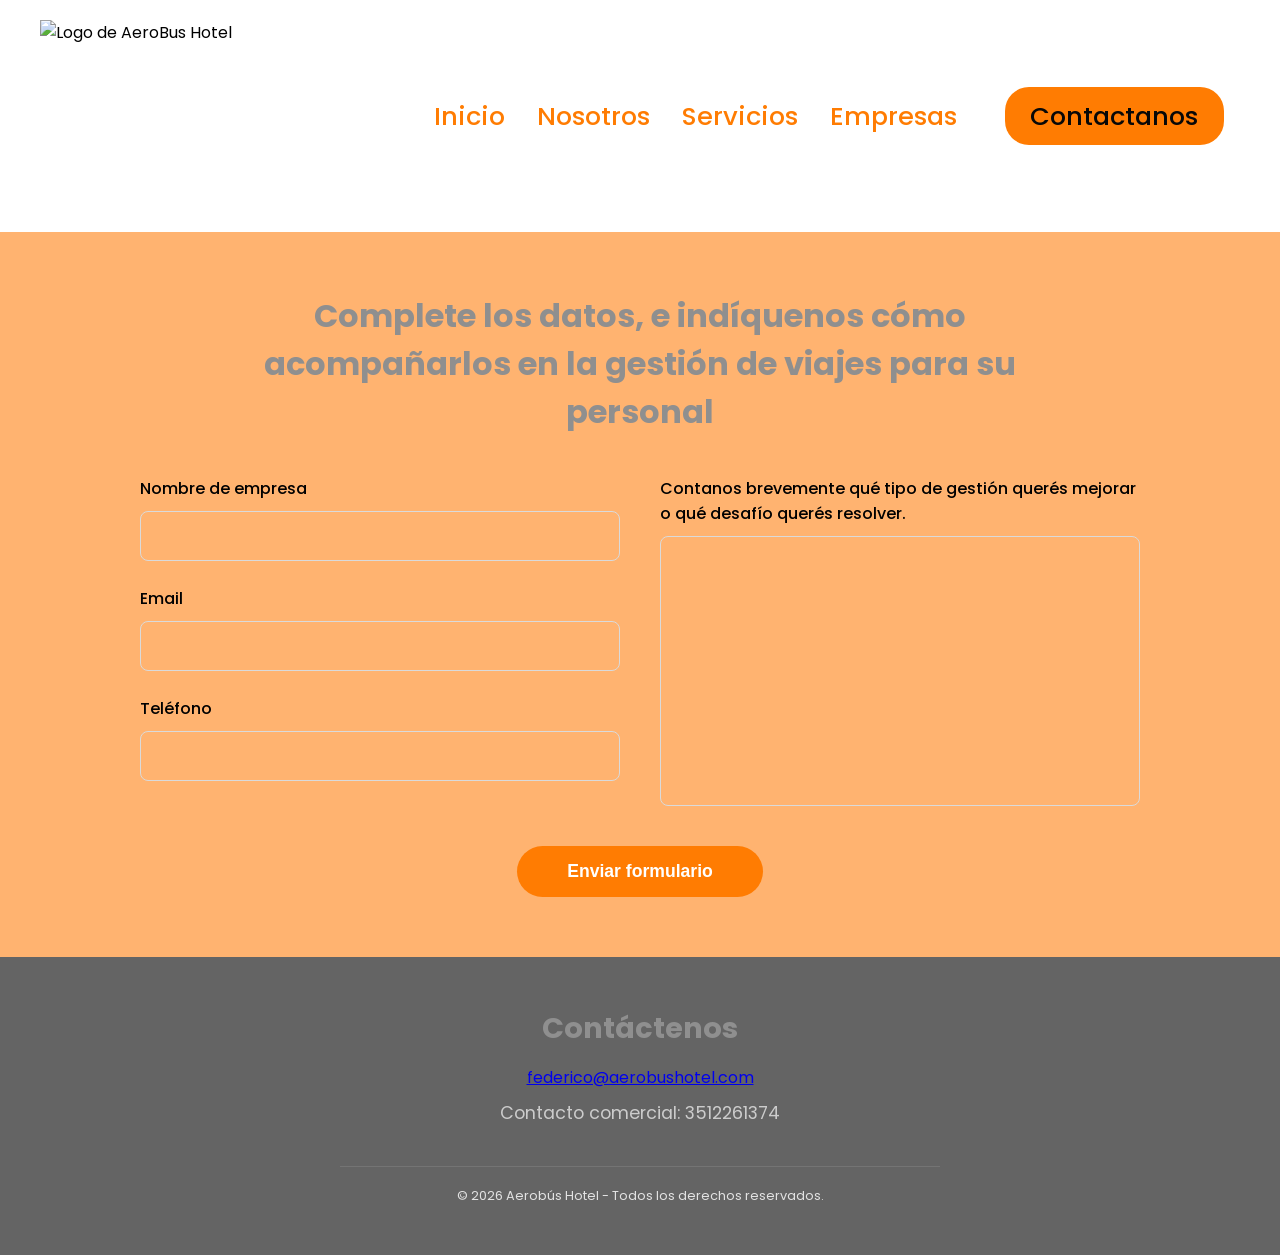
==== contacto.html @ b468c674 "Entrega Coder" ====
<!DOCTYPE html>
<html lang="es">
<head>
    <meta charset="UTF-8">
    <meta name="viewport" content="width=device-width, initial-scale=1.0">
    <title>Contacto - AeroBusHotel</title> <link rel="preconnect" href="https://fonts.googleapis.com">
    <link rel="preconnect" href="https://fonts.gstatic.com" crossorigin>
    <link href="https://fonts.googleapis.com/css2?family=Poppins:wght@100;200;300;400;500;600;700;800;900&display=swap" rel="stylesheet">
   
    <link rel="stylesheet" href="./style.css">
</head>
<body>

<header class="indexHeader">
    <img src="./imagenes-proyecto/logoAero.png" alt="Logo de AeroBus Hotel">
    <nav class="header-nav">
        <ul class="listaHeader">
            <li><a href="./index.html">Inicio</a></li>
            <li><a href="./index.html#nosotros">Nosotros</a></li>
            <li><a href="./index.html#servicios">Servicios</a></li>
            <li><a href="./index.html#empresas">Empresas</a></li>
        </ul>
        <a href="./contacto.html" class="btn-contacto">Contactanos</a>
    </nav>
</header>
    
<main class="contenedorPrincipal">
    <form id="contacto">
        <h2 class="titForm">Complete los datos, e indíquenos cómo acompañarlos en la gestión de viajes para su personal</h2>

        <div class="contenedor-grid">
            <div class="col-izquierda">
                <div class="grupo-input">
                    <label for="empresa">Nombre de empresa</label>
                    <input id="empresa" type="text" required>
                </div>

                <div class="grupo-input">
                    <label for="contactar">Email</label>
                     <input id="contactar" type="email" required>
                </div>
                
                <div class="grupo-input">
                    <label for="telefono">Teléfono</label>
                    <input id="telefono" type="tel" required>
                </div>
            </div>    

            <div class="col-derecha">
                <label for="comentarios">Contanos brevemente qué tipo de gestión querés mejorar o qué desafío querés resolver.</label>
                <textarea id="comentarios"></textarea>
            </div>
        </div>

        <button id="boton">Enviar formulario</button>
    </form>
</main>

<footer class="piePagina">
    <article>
        <h3>Contáctenos</h3>
        <a href="mailto:federico@aerobushotel.com" class="link-mail">
            federico@aerobushotel.com
        </a>
        <p class="contactoComercial">Contacto comercial: 3512261374</p>

        <div class="copyright">
            <p>&copy; 2026 Aerobús Hotel - Todos los derechos reservados.</p>
        </div>
    </article>
</footer>

</body>
</html>
---- style.css ----
/*General*/
*{
    margin: 0;
    padding: 0;
    box-sizing: border-box;
}

body{
    font-family: 'Poppins', Impact, Haettenschweiler, 'Arial Narrow Bold', sans-serif;
    background-color: #8f8f8f;
}

/*Header*/
.indexHeader{
    display: flex;
    justify-content: space-between; 
    align-items: center;
    background-color: #ffffff;
    padding: 1.25rem 2.5rem;
}

.indexHeader img{
    max-height: 14rem;
    height: 12rem;
    width: auto;
    display: block;
}

.header-nav {
    display: flex;
    align-items: center;
    gap: 3rem; 
    margin-right: 1rem;
    font-size: 1.6rem;
}

.listaHeader{
    display: flex;
    gap: 2rem;
    list-style: none;
}

.listaHeader a{
    text-decoration: none;
    color: #ff7c02;
    font-weight: 500;
}

.listaHeader a:hover{
    color: #748cf8;
    transition: 0.3s; 
}

.btn-contacto{
    background-color: #ff7c02;
    color: #080808;
    padding: 0.6rem 1.6rem;
    border-radius: 1.5rem;
    text-decoration: none;
    font-weight: 500;
}

.btn-contacto:hover{
    background-color: #e66a00;
    transition: 0.3s;
}

/*Inicio*/
#nosotros{
    color: #fffbfb;
    font-family: cursive;
    font-size: 1.4rem;
    text-align: center;
    background-color: #757474b2;
    padding: 2rem; 
}

/*Main*/

.contenedorPrincipal img{
    width: 100%;
    height: auto;
    display: block;
}


#servicios{
    text-align: center;
    background: #c5e5ff;
    padding: 4rem 1rem; 
}

#servicios h2 {
    margin-bottom: 2rem;
    color: #333;
}

.contenedorCards{
    display: grid;
    grid-template-columns: repeat(autofit, minmax(17.5rem, 1fr));
    gap: 2.5rem;
    max-width: 75rem;
    margin: auto;
    padding: 2rem; 
}

.card{
   background-color: #c5e5ff;
    border-radius: 0.8rem;
    padding: 2rem;
    display: flex;
    flex-direction: column;
    gap: 1.5rem;
    box-shadow: 0 .25rem .625rem #4e4e4e;
    transition: 0.3s;
}

.card:hover{
    transform: translateY(-0.625rem); 
    box-shadow: 0 0.8rem 1.4rem #ffb589;
}

.contenedorCards h3{
    color: #000;
    font-size: 1.3rem;
    margin-bottom: 0.5rem;
}

.contenedorCards p{
    color: #333;
    font-size: 1rem; 
    line-height: 1.6;
}

#empresas{
    background-color: #8f8f8f;
    font-family: cursive;
    font-size: 1.4rem;
}

#empresas h2{
    text-align: center;
    margin-bottom: 2rem;
    padding: 2rem;
}

#empresas p{
    font-size: 1.2rem;
    color: #363636;
    margin-bottom: 2rem;
    text-align: center;
}

#contacto{
    background-color: #ffb370;
    padding: 3.75rem 1.25rem;
    display: flex;
    flex-direction: column;
    align-items: center;
}

.titForm{
    color: #8f8f8f;
    font-size: 2rem;
    text-align: center;
    margin-bottom: 2.5rem;
    max-width: 50rem;
}

.contenedor-grid{
    display: grid;
    grid-template-columns: 1fr 1fr;
    gap: 2.5rem;
    width: 100%;
    max-width: 62.5rem;
}

#contacto label{
    display: block;
    margin-bottom: 0.625rem;
    font-weight: 500;
}

.grupo-input{
    margin-bottom: 1.5625rem;
}

#contacto input, 
#contacto textarea{
    width: 100%;
    background-color: transparent;
    border: .0625rem solid #dadada;
    border-radius: .5rem;
    padding: .75rem;
    font-size: 1.3rem;
    outline: none;
    transition: 0.3s;
}

#contacto input:focus, 
#contacto textarea:focus{
    border-color: #ff7c02;
    box-shadow: 0 0 .5rem #ff7c024d;
}

.col-derecha {
    display: flex;
    flex-direction: column;
}

#comentarios{
    flex-grow: 1;
    resize: none;
    min-height: 12.5rem;
}

#boton{
    background-color: #ff7c02;
    color: white;
    border: none;
    padding: .9375rem 3.125rem;
    font-size: 1.1rem;
    font-weight: bold;
    border-radius: 3.125rem;
    cursor: pointer;
    margin-top: 2.5rem;
    transition: 0.3s;
}

#boton:hover{
    background-color: #f0c39b;
    transform: scale(1.05);
}

.piePagina{
    background-color: #646464; 
    color: white;
    padding: 3.125rem 1.25rem;
    text-align: center;
    font-family: 'Poppins', sans-serif;
}

.piePagina article {
    max-width: 37.5rem;
    margin: 0 auto;
}

.piePagina h3 {
    color: #8f8f8f; 
    font-size: 1.8rem;
    margin-bottom: .9375rem
}

.link-mail:hover {
    color: #ff7c02;
    border-bottom: .0625rem solid #ff7c02;
}

.contactoComercial {
    font-size: 1.1rem;
    color: #ccc;  
    margin-top: .625rem;
}

.copyright {
    margin-top: 2.5rem;
    padding-top: 1.25rem;
    border-top: .0625rem solid #ffffff1a;
    font-size: 0.8rem;
    color: #e2e2e2;
}

@media (max-width: 768px) {
    
    .indexHeader {
        flex-direction: column;
        gap: 1rem;
        padding: 1rem;
    }

    .header-nav {
        flex-direction: column;
        gap: 1.5rem;
    }

    .contenedorCards {
        grid-template-columns: 1fr;
        padding: 1rem;
    }

    .contenedor-grid {
        grid-template-columns: 1fr;
    }

    .titForm {
        font-size: 1.5rem;
    }

    img {
        max-width: 100%;
    }
}
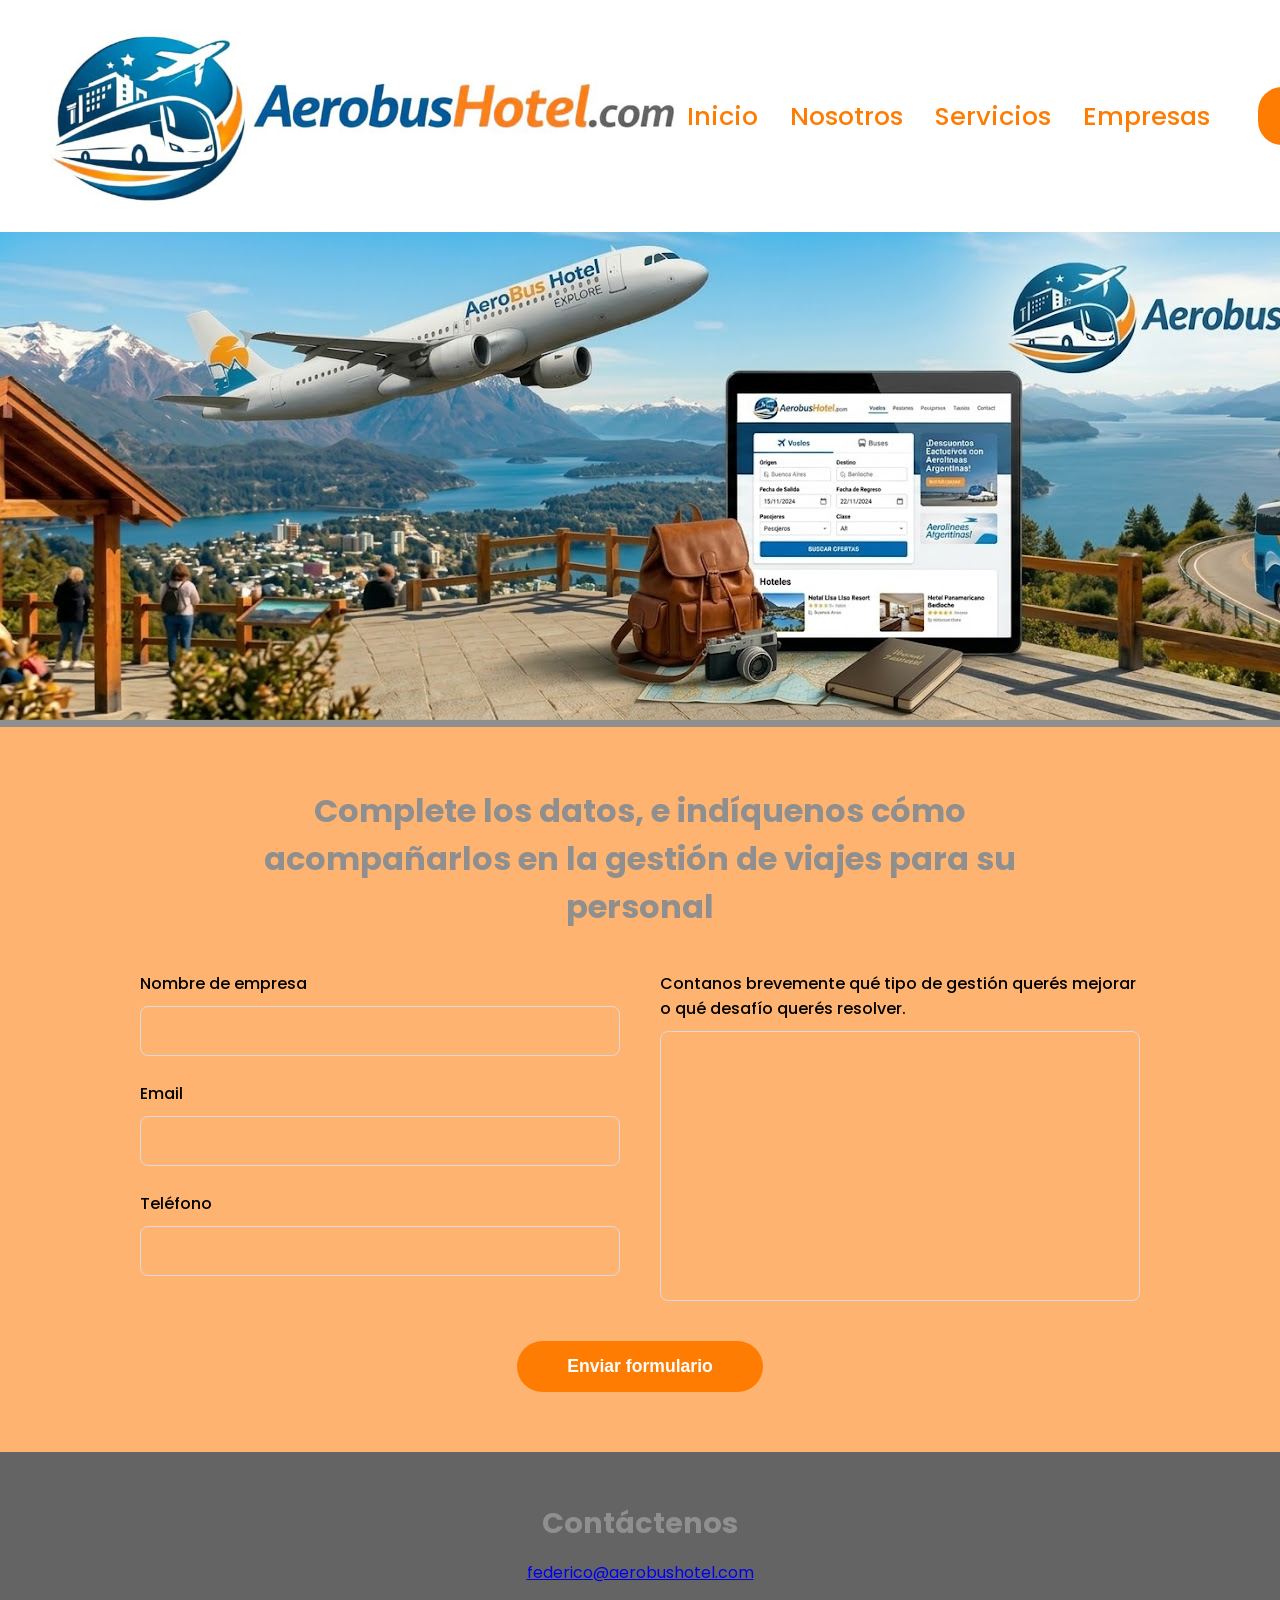
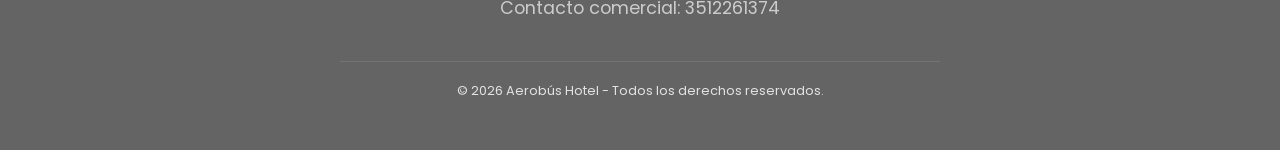
==== commit abc58901: "Add files via upload" ====
--- a/contacto.html
+++ b/contacto.html
@@ -23,6 +23,8 @@
         <a href="./contacto.html" class="btn-contacto">Contactanos</a>
     </nav>
 </header>
+
+<img src="./imagenes-proyecto/imgFondo.ng.jpg" alt="img grande sobre AeroBus Hotel">
     
 <main class="contenedorPrincipal">
     <form id="contacto">
